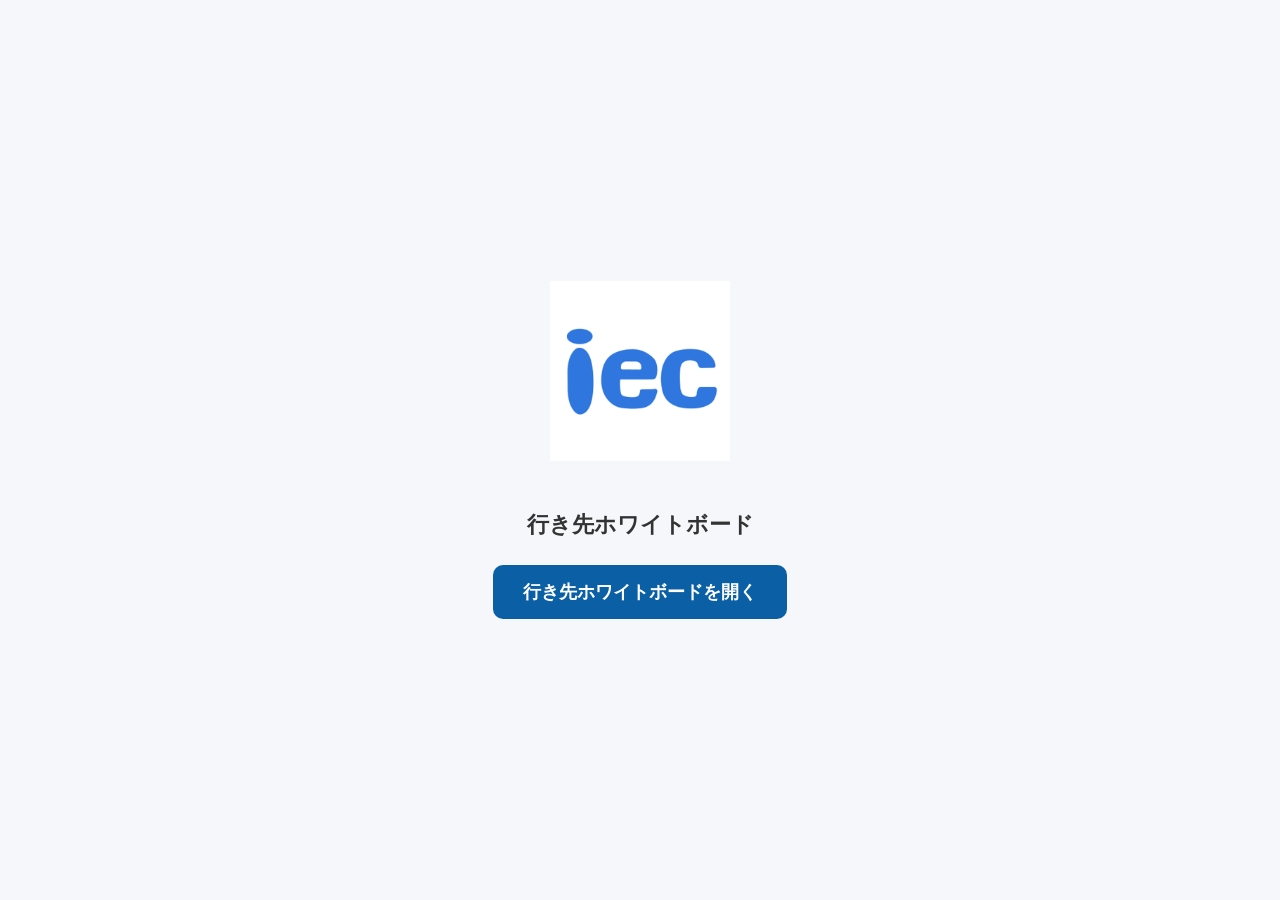
==== index.html @ fa549214 "Create index.html" ====
<!DOCTYPE html>
<html lang="ja">
<head>
  <meta charset="UTF-8">
  <meta name="viewport" content="width=device-width, initial-scale=1.0">

  <title>行き先ホワイトボード</title>

  <!-- ブラウザのアイコン -->
  <link rel="icon" type="image/png" href="./iec_home_icon.png">

  <!-- iPhone / iPad ホーム画面用アイコン -->
  <link rel="apple-touch-icon" href="./iec_home_icon.png">

  <meta name="theme-color" content="#ffffff">

  <style>
    body {
      margin: 0;
      min-height: 100vh;
      display: flex;
      align-items: center;
      justify-content: center;
      background: #f5f7fa;
      font-family: -apple-system, BlinkMacSystemFont, "Segoe UI",
                   "Noto Sans JP", sans-serif;
    }

    .box {
      text-align: center;
      padding: 30px;
    }

    .logo {
      width: 180px;
      max-width: 60vw;
      margin-bottom: 30px;
    }

    h1 {
      font-size: 22px;
      margin-bottom: 25px;
      color: #333;
    }

    .button {
      display: inline-block;
      padding: 15px 30px;
      background: #0b5fa5;
      color: white;
      text-decoration: none;
      border-radius: 10px;
      font-size: 18px;
      font-weight: bold;
    }

    .button:active {
      opacity: 0.8;
    }
  </style>
</head>

<body>

  <div class="box">

    <img
      src="./iec_home_icon.png"
      alt="iec"
      class="logo"
    >

    <h1>行き先ホワイトボード</h1>

    <a
      class="button"
      href="https://script.google.com/macros/s/AKfycbxj_q6b1eqmeSxIh6FRH8TJRS2-FNv8Y4P1GHusqkStmmhvmmYFw91Dsm3uBkTGljWb/exec"
    >
      行き先ホワイトボードを開く
    </a>

  </div>

</body>
</html>
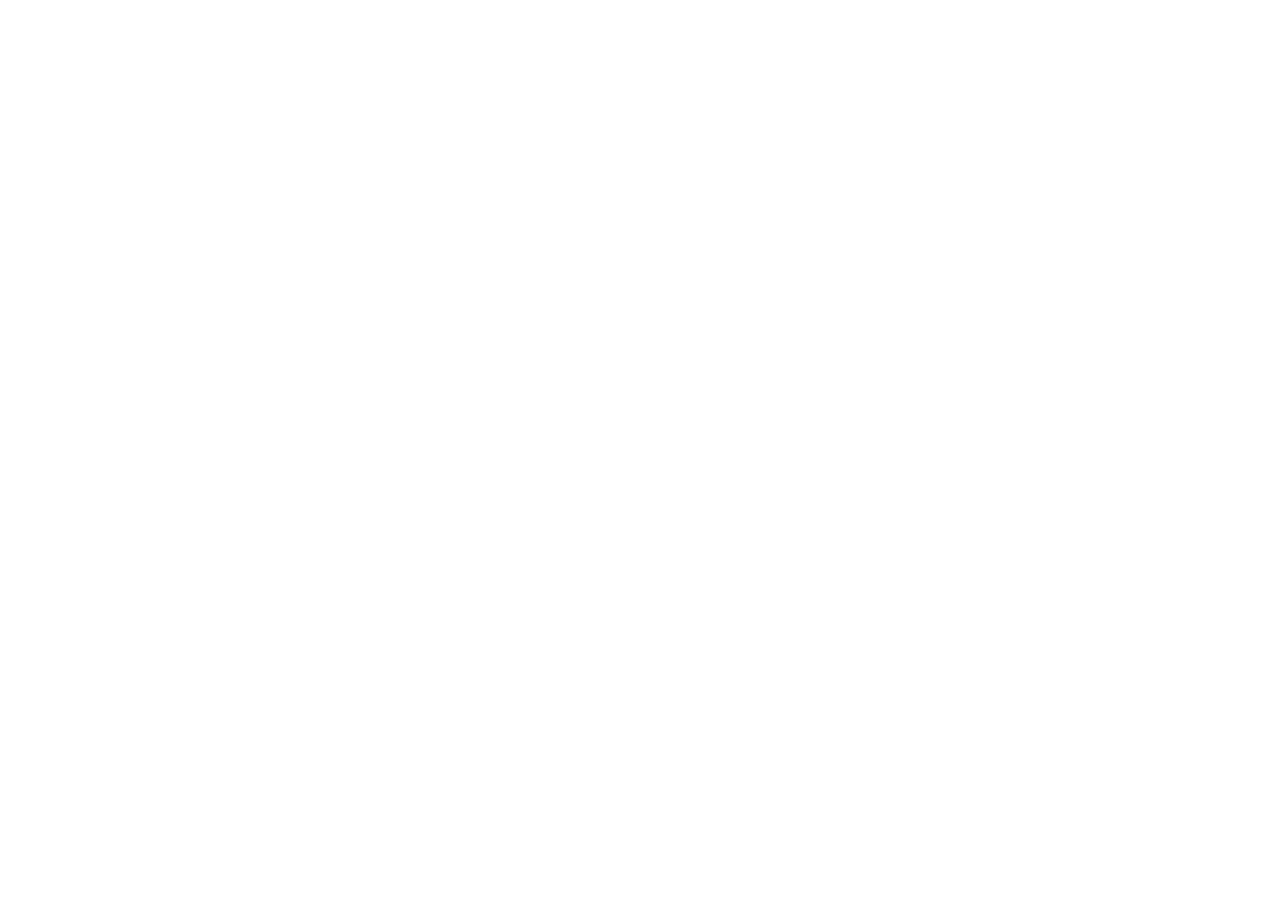
==== commit cd3e4972: "Update index.html" ====
--- a/index.html
+++ b/index.html
@@ -2,84 +2,41 @@
 <html lang="ja">
 <head>
   <meta charset="UTF-8">
-  <meta name="viewport" content="width=device-width, initial-scale=1.0">
+
+  <meta name="viewport"
+        content="width=device-width, initial-scale=1.0">
 
   <title>行き先ホワイトボード</title>
 
-  <!-- ブラウザのアイコン -->
-  <link rel="icon" type="image/png" href="./iec_home_icon.png">
+  <!-- ホーム画面アイコン -->
+  <link rel="icon"
+        type="image/png"
+        href="./whiteboard-icon.png">
 
-  <!-- iPhone / iPad ホーム画面用アイコン -->
-  <link rel="apple-touch-icon" href="./iec_home_icon.png">
+  <link rel="apple-touch-icon"
+        sizes="180x180"
+        href="./whiteboard-icon.png">
 
-  <meta name="theme-color" content="#ffffff">
+  <meta name="apple-mobile-web-app-capable"
+        content="yes">
 
-  <style>
-    body {
-      margin: 0;
-      min-height: 100vh;
-      display: flex;
-      align-items: center;
-      justify-content: center;
-      background: #f5f7fa;
-      font-family: -apple-system, BlinkMacSystemFont, "Segoe UI",
-                   "Noto Sans JP", sans-serif;
-    }
+  <meta name="apple-mobile-web-app-status-bar-style"
+        content="default">
 
-    .box {
-      text-align: center;
-      padding: 30px;
-    }
+  <meta name="apple-mobile-web-app-title"
+        content="行き先ボード">
 
-    .logo {
-      width: 180px;
-      max-width: 60vw;
-      margin-bottom: 30px;
-    }
+  <!-- GASホワイトボードへ即時移動 -->
+  <meta http-equiv="refresh"
+        content="0;url=https://script.google.com/macros/s/AKfycbyDl12j_i0NvCN45tSVgM0ngzAWE73hpuz69Mm9MMRQT_gZkrNJXgJNlGqAee-YG_7c/exec">
 
-    h1 {
-      font-size: 22px;
-      margin-bottom: 25px;
-      color: #333;
-    }
-
-    .button {
-      display: inline-block;
-      padding: 15px 30px;
-      background: #0b5fa5;
-      color: white;
-      text-decoration: none;
-      border-radius: 10px;
-      font-size: 18px;
-      font-weight: bold;
-    }
-
-    .button:active {
-      opacity: 0.8;
-    }
-  </style>
+  <script>
+    window.location.replace(
+      "https://script.google.com/macros/s/AKfycbyDl12j_i0NvCN45tSVgM0ngzAWE73hpuz69Mm9MMRQT_gZkrNJXgJNlGqAee-YG_7c/exec"
+    );
+  </script>
 </head>
 
 <body>
-
-  <div class="box">
-
-    <img
-      src="./iec_home_icon.png"
-      alt="iec"
-      class="logo"
-    >
-
-    <h1>行き先ホワイトボード</h1>
-
-    <a
-      class="button"
-      href="https://script.google.com/macros/s/AKfycbxj_q6b1eqmeSxIh6FRH8TJRS2-FNv8Y4P1GHusqkStmmhvmmYFw91Dsm3uBkTGljWb/exec"
-    >
-      行き先ホワイトボードを開く
-    </a>
-
-  </div>
-
 </body>
 </html>
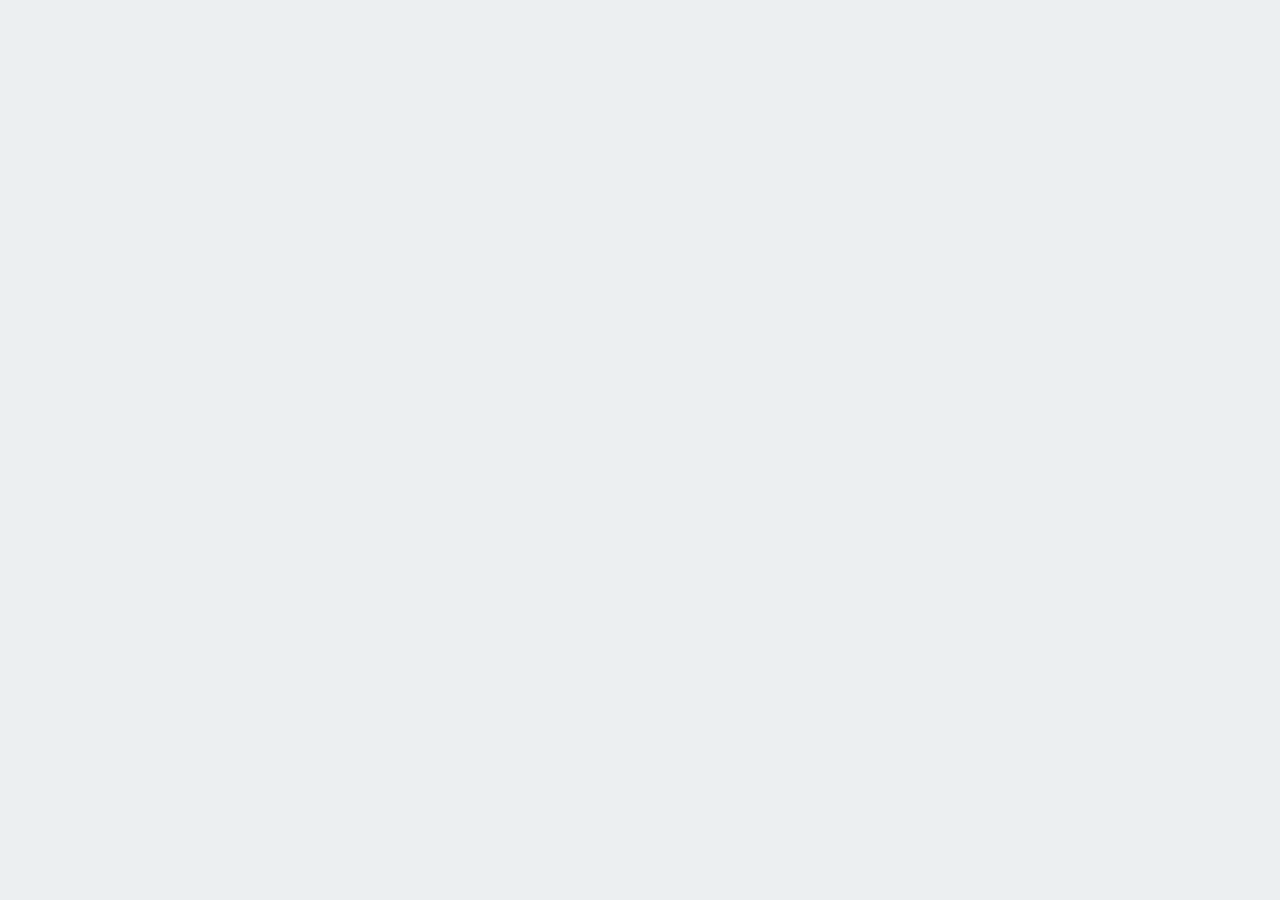
==== commit 47ba6554: "Update index.html" ====
--- a/index.html
+++ b/index.html
@@ -4,7 +4,7 @@
   <meta charset="UTF-8">
 
   <meta name="viewport"
-        content="width=device-width, initial-scale=1.0">
+        content="width=device-width, initial-scale=1.0, viewport-fit=cover">
 
   <title>行き先ホワイトボード</title>
 
@@ -26,17 +26,38 @@
   <meta name="apple-mobile-web-app-title"
         content="行き先ボード">
 
-  <!-- GASホワイトボードへ即時移動 -->
-  <meta http-equiv="refresh"
-        content="0;url=https://script.google.com/macros/s/AKfycbyDl12j_i0NvCN45tSVgM0ngzAWE73hpuz69Mm9MMRQT_gZkrNJXgJNlGqAee-YG_7c/exec">
+  <style>
+    html,
+    body {
+      margin: 0;
+      padding: 0;
+      width: 100%;
+      height: 100%;
+      overflow: hidden;
+      background: #eceff1;
+    }
 
-  <script>
-    window.location.replace(
-      "https://script.google.com/macros/s/AKfycbyDl12j_i0NvCN45tSVgM0ngzAWE73hpuz69Mm9MMRQT_gZkrNJXgJNlGqAee-YG_7c/exec"
-    );
-  </script>
+    #whiteboard {
+      position: fixed;
+      top: 0;
+      left: 0;
+      width: 100%;
+      height: 100%;
+      border: 0;
+      margin: 0;
+      padding: 0;
+      display: block;
+    }
+  </style>
 </head>
 
 <body>
+
+  <iframe
+    id="whiteboard"
+    src="https://script.google.com/macros/s/AKfycbyDl12j_i0NvCN45tSVgM0ngzAWE73hpuz69Mm9MMRQT_gZkrNJXgJNlGqAee-YG_7c/exec"
+    allow="fullscreen">
+  </iframe>
+
 </body>
 </html>
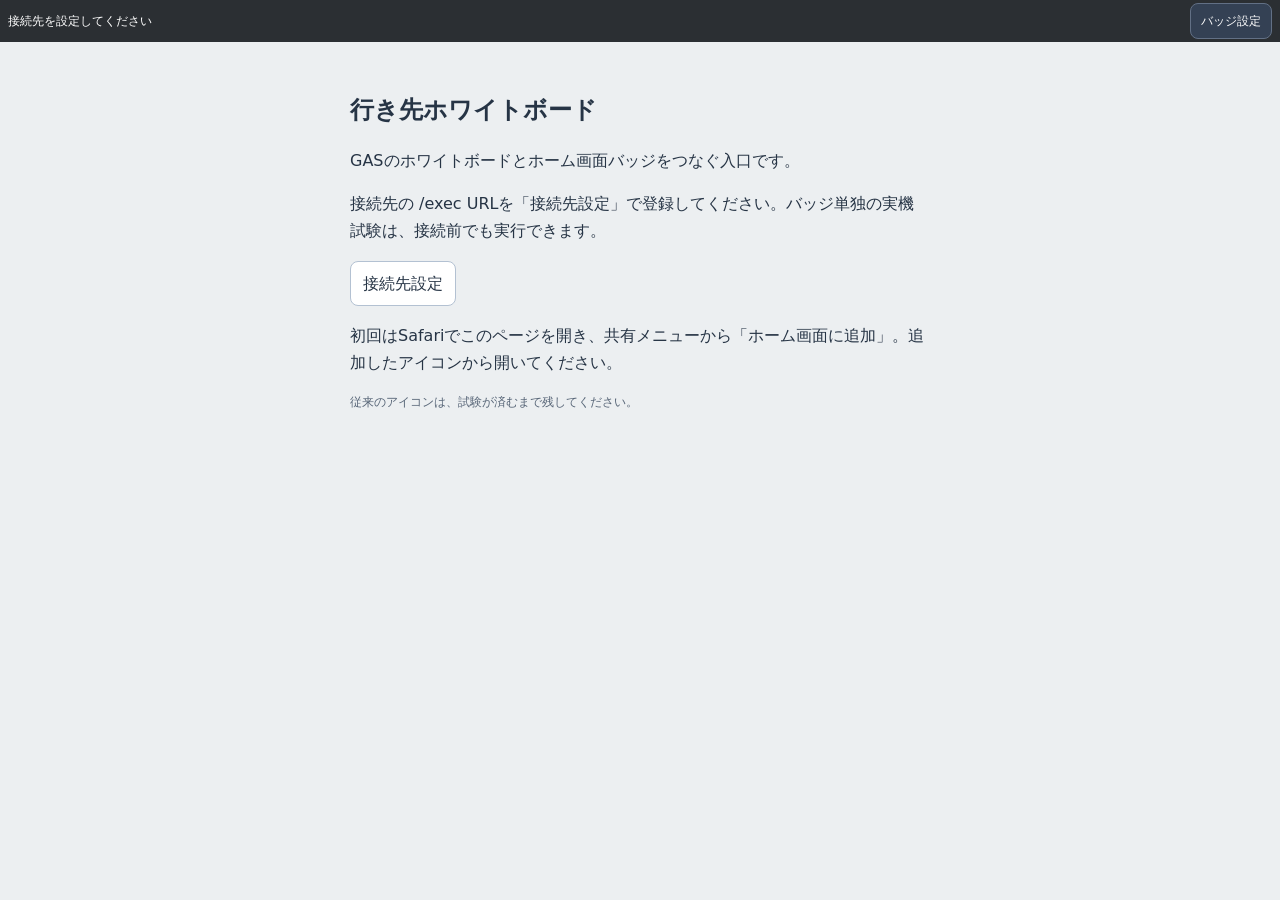
==== commit 1ec28776: "Add files via upload" ====
--- a/index.html
+++ b/index.html
@@ -1,63 +1,78 @@
-<!DOCTYPE html>
+<!doctype html>
 <html lang="ja">
 <head>
-  <meta charset="UTF-8">
-
-  <meta name="viewport"
-        content="width=device-width, initial-scale=1.0, viewport-fit=cover">
-
-  <title>行き先ホワイトボード</title>
-
-  <!-- ホーム画面アイコン -->
-  <link rel="icon"
-        type="image/png"
-        href="./whiteboard-icon.png">
-
-  <link rel="apple-touch-icon"
-        sizes="180x180"
-        href="./whiteboard-icon.png">
-
-  <meta name="apple-mobile-web-app-capable"
-        content="yes">
-
-  <meta name="apple-mobile-web-app-status-bar-style"
-        content="default">
-
-  <meta name="apple-mobile-web-app-title"
-        content="行き先ボード">
-
-  <style>
-    html,
-    body {
-      margin: 0;
-      padding: 0;
-      width: 100%;
-      height: 100%;
-      overflow: hidden;
-      background: #eceff1;
-    }
-
-    #whiteboard {
-      position: fixed;
-      top: 0;
-      left: 0;
-      width: 100%;
-      height: 100%;
-      border: 0;
-      margin: 0;
-      padding: 0;
-      display: block;
-    }
-  </style>
+<meta charset="utf-8">
+<meta name="viewport" content="width=device-width,initial-scale=1,viewport-fit=cover">
+<meta name="theme-color" content="#2b2f33">
+<meta name="apple-mobile-web-app-capable" content="yes">
+<meta name="apple-mobile-web-app-status-bar-style" content="default">
+<meta name="apple-mobile-web-app-title" content="行き先ボード">
+<meta name="referrer" content="no-referrer">
+<title>行き先ホワイトボード</title>
+<link rel="icon" type="image/png" href="../whiteboard-icon.png">
+<link rel="apple-touch-icon" href="../whiteboard-icon.png">
+<link rel="manifest" href="./manifest.webmanifest">
+<link rel="stylesheet" href="./styles.css">
+<script defer src="./config.js"></script>
+<script defer src="./app.js"></script>
 </head>
-
 <body>
-
-  <iframe
-    id="whiteboard"
-    src="https://script.google.com/macros/s/AKfycbyDl12j_i0NvCN45tSVgM0ngzAWE73hpuz69Mm9MMRQT_gZkrNJXgJNlGqAee-YG_7c/exec"
-    allow="fullscreen">
-  </iframe>
-
+<header id="entryBar">
+  <span id="countLabel" role="status" aria-live="polite">件数を待っています</span>
+  <button type="button" id="settingsButton">バッジ設定</button>
+</header>
+<main id="boardArea">
+  <div id="startGuide">
+    <h1>行き先ホワイトボード</h1>
+    <p>GASのホワイトボードとホーム画面バッジをつなぐ入口です。</p>
+    <p id="startStatus">接続先を確認しています。</p>
+    <button type="button" id="connectButton">接続先設定</button>
+    <p>初回はSafariでこのページを開き、共有メニューから「ホーム画面に追加」。追加したアイコンから開いてください。</p>
+    <p class="small">従来のアイコンは、試験が済むまで残してください。</p>
+  </div>
+  <iframe id="boardFrame" title="行き先ホワイトボード" referrerpolicy="no-referrer" allow="geolocation *; camera *; clipboard-write *" hidden></iframe>
+</main>
+<div id="sheetBackdrop" hidden>
+  <section id="settingsSheet" role="dialog" aria-modal="true" aria-labelledby="sheetTitle" tabindex="-1">
+    <header class="sheet-heading"><h2 id="sheetTitle">ホーム画面バッジ</h2><button type="button" id="closeSettings" aria-label="設定を閉じる">×</button></header>
+    <p id="environmentStatus"></p>
+    <div class="buttons"><button type="button" id="permissionButton">バッジを有効にする</button><button type="button" id="refreshButton">件数を更新</button></div>
+    <p id="actionStatus" role="status" aria-live="polite"></p>
+    <dl id="diagnostics">
+      <dt>入口版</dt><dd id="entryVersion">—</dd>
+      <dt>起動方法</dt><dd id="launchMode">—</dd>
+      <dt>通知許可</dt><dd id="permissionState">—</dd>
+      <dt>GAS連携</dt><dd id="bridgeState">—</dd>
+      <dt>本人の要対応</dt><dd id="actualCount">未取得</dd>
+      <dt>最終受信</dt><dd id="receivedAt">—</dd>
+      <dt>入口の準備</dt><dd id="workerState">確認中</dd>
+    </dl>
+    <details>
+      <summary>実機で数字を試す</summary>
+      <p>「試験で1を表示」は実件数とは別です。押した後にホーム画面へ戻り、新しいアイコンの「1」を確認してください。</p>
+      <div class="buttons"><button type="button" id="testButton">試験で「1」を表示</button><button type="button" id="endTestButton">試験を終了して実件数へ戻す</button></div>
+      <p class="small">試験中は実件数を受け取っても「1」を維持します。終了ボタンを押すと実件数に戻り、未取得なら試験数字を消します。</p>
+    </details>
+    <details id="connectionDetails">
+      <summary>接続先設定・読み込み直し</summary>
+      <form id="connectionForm">
+        <label for="gasUrl">現在使っているGASのウェブアプリURL（/exec）</label>
+        <input id="gasUrl" type="url" placeholder="https://script.google.com/macros/s/…/exec" autocomplete="off" spellcheck="false">
+        <p class="small">入力内容はこの端末だけに保存します。全員共通にする場合はconfig.jsで設定してください。公開範囲・権限を広げる必要はありません。</p>
+        <button type="submit">この端末の接続先を保存</button>
+      </form>
+      <div class="buttons"><button type="button" id="reloadBoardButton">GAS画面を読み込み直す</button><a id="directLink" target="_blank" rel="noopener noreferrer" hidden>従来のGAS画面を別に開く</a></div>
+      <p class="small">新しい入口では利用者の選択や端末登録を求められる場合があります。認証情報をGitHubへコピーしないでください。表示できない場合もGoogleの公開設定は変更せず、従来の入口を利用してください。</p>
+    </details>
+    <details>
+      <summary>今回の範囲・確認できないとき</summary>
+      <p>開いている間の更新だけを試す版です。閉じている間は、新しい件数を取得しません。プッシュ通知の送信処理は含まれていません。</p>
+      <p>iPhoneではiOS 16.4以降のホーム画面Webアプリと通知許可が必要です。通知が許可済みでも、端末の「設定 → 通知」でバッジだけオフにできるため、実際の数字はホーム画面で確認してください。</p>
+      <p>Androidなどはブラウザーとホームアプリによって対応が異なります。対応APIがない環境でアイコンの数字を出したと表示することはありません。</p>
+      <p>氏名・権限コード・トークン・文書内容は入口に送らず、件数と接続状態だけを受け取ります。GAS側の権限は変更しません。</p>
+    </details>
+  </section>
+</div>
+<noscript>この入口にはJavaScriptが必要です。設定を確認するか、従来のホワイトボードを使用してください。</noscript>
 </body>
 </html>
--- a/styles.css
+++ b/styles.css
@@ -0,0 +1,31 @@
+:root { color-scheme:light; font-family:system-ui,-apple-system,"Noto Sans JP",sans-serif; color:#263445; background:#eceff1; }
+* { box-sizing:border-box; }
+html,body { margin:0; width:100%; height:100%; }
+body { display:flex; flex-direction:column; height:100vh; height:100dvh; overflow:hidden; padding-top:env(safe-area-inset-top,0px); }
+[hidden] { display:none!important; }
+button,a,input { font:inherit; }
+button { min-height:42px; border:1px solid #b3c1d2; border-radius:8px; background:#fff; color:#263445; padding:8px 12px; cursor:pointer; touch-action:manipulation; }
+button:disabled { opacity:.6; cursor:not-allowed; }
+button:focus-visible,a:focus-visible,summary:focus-visible { outline:3px solid #eea523; outline-offset:2px; }
+a { color:#244d75; overflow-wrap:anywhere; }
+#entryBar { flex:0 0 auto; display:flex; align-items:center; justify-content:space-between; gap:8px; padding:3px max(8px,env(safe-area-inset-right)) 3px max(8px,env(safe-area-inset-left)); background:#2b2f33; color:white; }
+#countLabel { font-size:12px; min-width:0; line-height:1.35; }
+#settingsButton { font-size:12px; color:#fff; background:#344154; border-color:#627085; min-height:36px; padding:6px 10px; white-space:nowrap; }
+#boardArea { position:relative; flex:1 1 auto; min-height:0; overflow:hidden; }
+#boardFrame { width:100%; height:100%; border:0; display:block; background:#eceff1; }
+#startGuide { max-width:620px; height:100%; overflow:auto; margin:auto; padding:32px 20px; line-height:1.7; }
+h1 { font-size:24px; } h2 { font-size:20px; margin:0; }
+#sheetBackdrop { position:fixed; inset:0; z-index:1000; background:rgba(12,23,36,.58); display:flex; align-items:center; justify-content:center; padding:12px; padding-top:max(12px,env(safe-area-inset-top)); padding-bottom:max(12px,env(safe-area-inset-bottom)); }
+#settingsSheet { width:min(640px,100%); max-height:100%; overflow:auto; overscroll-behavior:contain; background:#fff; border-radius:14px; padding:0 18px 18px; box-shadow:0 12px 36px #0004; font-size:14px; line-height:1.6; }
+.sheet-heading { display:flex; align-items:center; justify-content:space-between; gap:12px; position:sticky; top:0; background:#fff; border-bottom:1px solid #d4dce5; padding:12px 0; z-index:2; }
+#closeSettings { font-size:24px; width:42px; padding:0; flex-shrink:0; }
+.buttons { display:flex; flex-wrap:wrap; align-items:center; gap:8px; margin:10px 0; }
+#permissionButton { background:#263e5a; color:white; border-color:#263e5a; }
+#actionStatus { white-space:pre-wrap; overflow-wrap:anywhere; }
+#diagnostics { display:grid; grid-template-columns:100px minmax(0,1fr); gap:6px 12px; padding:12px; background:#f1f5f8; border-radius:8px; }
+dt { color:#526277; } dd { margin:0; overflow-wrap:anywhere; }
+details { border-top:1px solid #d4dce5; padding:12px 0; } summary { cursor:pointer; font-weight:650; min-height:32px; }
+.small { font-size:12px; color:#576577; }
+input { width:100%; min-height:44px; padding:8px; margin:7px 0; border:1px solid #aab9c9; border-radius:6px; font-size:16px; }
+label { display:block; }
+@media(max-width:420px) { #settingsSheet { padding:0 12px 12px; } h2 { font-size:18px; } #diagnostics { grid-template-columns:88px minmax(0,1fr); } }
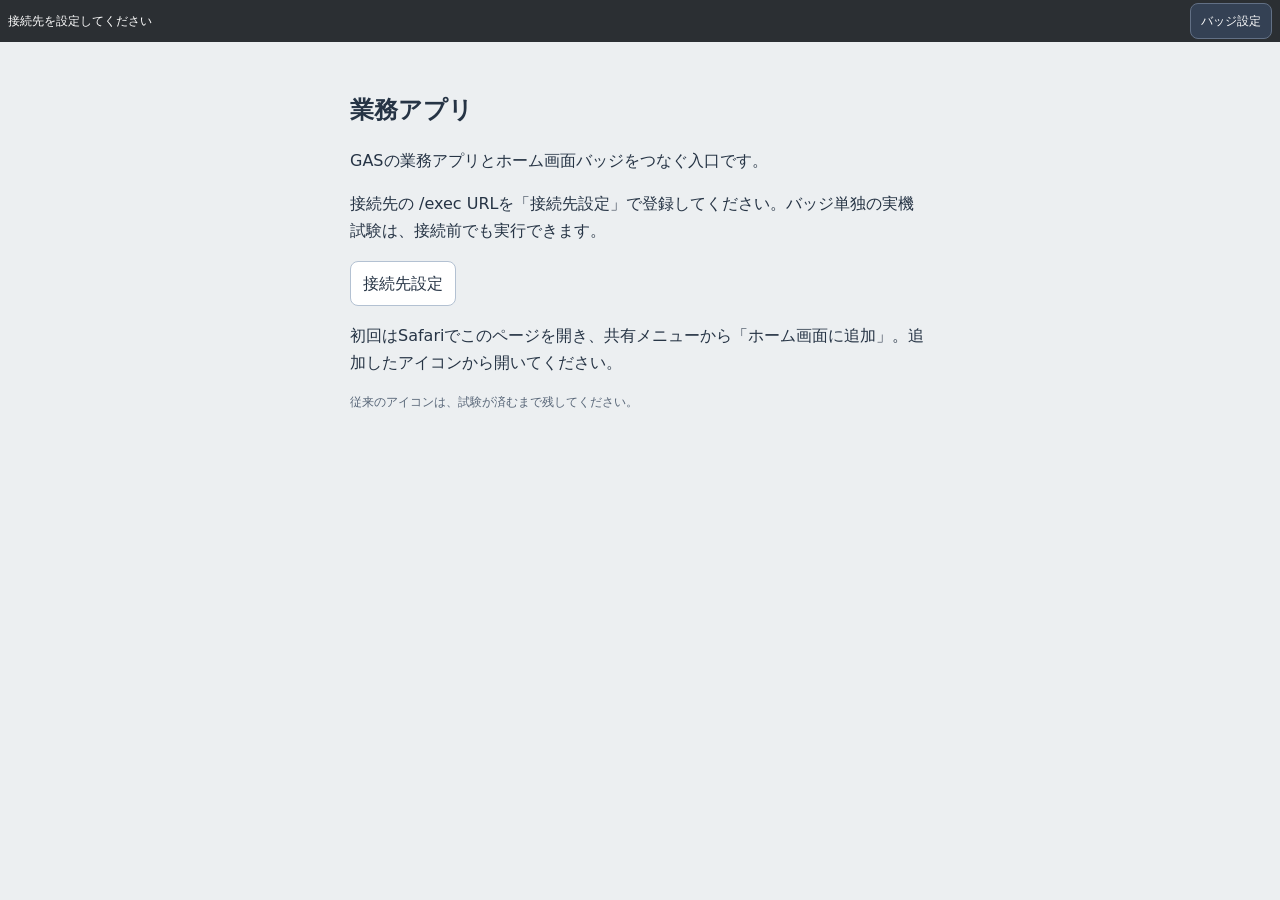
==== commit b13e63c7: "Rename app to 業務アプリ and update icon lettering without changing device identity" ====
--- a/index.html
+++ b/index.html
@@ -6,11 +6,11 @@
 <meta name="theme-color" content="#2b2f33">
 <meta name="apple-mobile-web-app-capable" content="yes">
 <meta name="apple-mobile-web-app-status-bar-style" content="default">
-<meta name="apple-mobile-web-app-title" content="行き先ボード">
+<meta name="apple-mobile-web-app-title" content="業務アプリ">
 <meta name="referrer" content="no-referrer">
-<title>行き先ホワイトボード</title>
-<link rel="icon" type="image/png" href="../whiteboard-icon.png">
-<link rel="apple-touch-icon" href="../whiteboard-icon.png">
+<title>業務アプリ</title>
+<link rel="icon" type="image/png" href="./business-app-icon.png">
+<link rel="apple-touch-icon" href="./business-app-icon.png">
 <link rel="manifest" href="./manifest.webmanifest">
 <link rel="stylesheet" href="./styles.css">
 <script defer src="./config.js"></script>
@@ -23,14 +23,14 @@
 </header>
 <main id="boardArea">
   <div id="startGuide">
-    <h1>行き先ホワイトボード</h1>
-    <p>GASのホワイトボードとホーム画面バッジをつなぐ入口です。</p>
+    <h1>業務アプリ</h1>
+    <p>GASの業務アプリとホーム画面バッジをつなぐ入口です。</p>
     <p id="startStatus">接続先を確認しています。</p>
     <button type="button" id="connectButton">接続先設定</button>
     <p>初回はSafariでこのページを開き、共有メニューから「ホーム画面に追加」。追加したアイコンから開いてください。</p>
     <p class="small">従来のアイコンは、試験が済むまで残してください。</p>
   </div>
-  <iframe id="boardFrame" title="行き先ホワイトボード" referrerpolicy="no-referrer" allow="geolocation *; camera *; clipboard-write *" hidden></iframe>
+  <iframe id="boardFrame" title="業務アプリ" referrerpolicy="no-referrer" allow="geolocation *; camera *; clipboard-write *" hidden></iframe>
 </main>
 <div id="sheetBackdrop" hidden>
   <section id="settingsSheet" role="dialog" aria-modal="true" aria-labelledby="sheetTitle" tabindex="-1">
@@ -73,6 +73,6 @@
     </details>
   </section>
 </div>
-<noscript>この入口にはJavaScriptが必要です。設定を確認するか、従来のホワイトボードを使用してください。</noscript>
+<noscript>この入口にはJavaScriptが必要です。設定を確認するか、従来の業務アプリを使用してください。</noscript>
 </body>
 </html>
